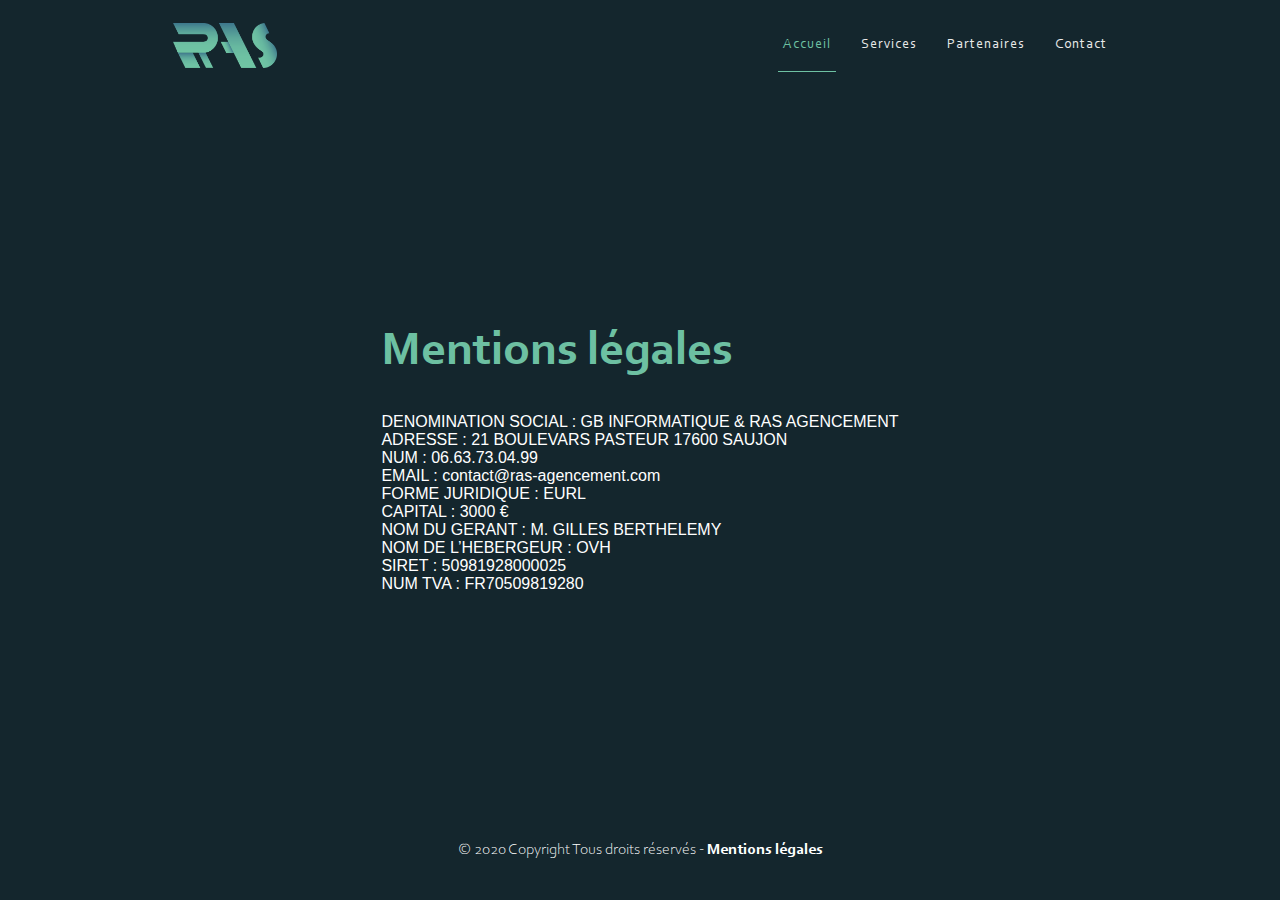
==== mentions-legales/index.html @ 73e7c4ba "Update" ====
<!DOCTYPE html>
<html lang="fr">
    <head>
        <!-- Default meta -->
        <meta charset="utf-8">
        <meta name="viewport" content="width=device-width, height=device-height, initial-scale=1">

        <meta name='author' content='Quentin Sar, Netinq'>
        <meta name='owner' content='Retail Atlantique Solution Agencement'>
        <meta name='subject' content="Retail Atlantique Solution Agencement">

        <meta name='identifier-URL' content='ras-agencement.fr'>
        <meta name="description" content="Notre équipe d'experts vous accompagne dans la définition de votre projet jusqu'à la fin des travaux.">
        <meta name='reply-to' content='contact@ras-agencement.fr'>

        <meta name='language' content='FR'>
        <meta name='target' content='all'>
        <meta name='theme-color' content='#6DC0A2'>

        <link rel='shortcut icon' type='image/png' href='../assets/media/img/icon.png'>
        <link rel="apple-touch-icon" href="../assets/media/img/icon.png" />

        <!-- Twitter Card meta -->
        <meta name='twitter:card' content='summary'>
        <meta name="twitter:title" content="Retail Atlantique Solution Agencement" />
        <meta name='twitter:url' content='https://ras-agencement.fr' />
        <meta name='twitter:domain' content='ras-agencement.fr' />
        <meta name="twitter:description" content="Notre équipe d'experts vous accompagne dans la définition de votre projet jusqu'à la fin des travaux." />
        <meta name="twitter:image" content="https://ras-agencement.com/assets/media/img/meta.png" />

        <!-- Open Graph meta -->
        <meta property='og:title' content='Mentions légalest' />
        <meta property="og:description" content="Notre équipe d'experts vous accompagne dans la définition de votre projet jusqu'à la fin des travaux." />
        <meta property="og:image" content="https://ras-agencement.com/assets/media/img/meta.png" />
        <meta property='og:type' content='website' />
        <meta property='og:url' content='https://ras-agencement.fr' />
        <meta property='og:site_name' content='Retail Atlantique Solution Agencement' />
        <meta property='author' content='Quentin Sar' />
        <meta property='profile:gender' content='male' />
        <meta property="og:locale" content="fr_FR" />

        <!-- IOS meta -->
        <meta name="apple-mobile-web-app-title" content="Retail Atlantique Solution Agencement">
        <meta name="apple-mobile-web-app-capable" content="yes" />
        <meta name="apple-mobile-web-app-status-bar-style" content="black-translucent" />

        <!-- Primary Meta Tags -->
        <title>Mentions légales</title>
        <meta name="title" content="Mentions légales">

        <!-- STATIC Stylesheet -->
        <link rel="stylesheet" type="text/css" href="../assets/css/master.css">
        <link rel="stylesheet" type="text/css" href="../assets/css/bootstrap-grid.css">

        <link rel="stylesheet" type="text/css" href="../assets/css/layouts/header.css">
        <link rel="stylesheet" type="text/css" href="../assets/css/layouts/footer.css">
        <link rel="stylesheet" type="text/css" href="../assets/css/mentions-legales.css">

        <!-- STATIC Scripts -->
        <script type="text/javascript" src="../assets/js/jquery.js"></script>
        
    </head>
    
    <body>
        <header>
            <a href="/"><img id="header-logo" src="../assets/media/img/logo.png" alt="logo"/></a>
            <nav id="header-nav" class="d-none d-sm-flex">
                <a class="nav-link" href="/#accueil"><div class="nav-selected">Accueil</div></a>
                <a class="nav-link" href="/#services"><div>Services</div></a>
                <a class="nav-link" href="/#partenaires"><div>Partenaires</div></a>
                <a class="nav-link" href="/#contact"><div>Contact</div></a>
            </nav>
        </header>
        <section>
            <div class="offset-1 col-10" id="content">
                <div>
                    <h1>Mentions légales</h1>
                    <p style="white-space: pre-line;">DENOMINATION SOCIAL : GB INFORMATIQUE & RAS AGENCEMENT
                        ADRESSE : 21 BOULEVARS PASTEUR 17600 SAUJON
                        NUM : 06.63.73.04.99
                        EMAIL : contact@ras-agencement.com
                        FORME JURIDIQUE : EURL
                        CAPITAL : 3000 €
                        NOM DU GERANT : M. GILLES BERTHELEMY
                        NOM DE L’HEBERGEUR : OVH
                        SIRET : 50981928000025
                        NUM TVA : FR70509819280
                        </p>
                </div>
            </div>
        </section>
        <footer>
            © 2020 Copyright Tous droits réservés - <a href="/mentions-legales">Mentions légales</a>
        </footer>
    </body>
</html>
---- assets/css/master.css ----
:root {
  font-family: Corbel;
}

html {
  scroll-behavior: smooth !important;
}

body { 
  margin: 0;
  padding: 0;
  overflow-x: hidden;
}

section {
  min-height: 100vh;
  width: 100vw !important;
  margin: 0 !important;
  padding: 0;
  overflow-x: hidden;
  position: relative;
}

@font-face {
  font-family: Corbel;
  src: url(../fonts/CORBEL.TTF);
}
@font-face {
  font-family: Corbel Bold;
  src: url(../fonts/Corbel\ Bold.ttf);
}
@font-face {
  font-family: Corbel Italic;
  src: url(../fonts/Corbel\ Italic.ttf);
}
@font-face {
  font-family: Corbel Light;
  src: url(../fonts/corbel-light.ttf);
}

a {
  text-decoration: none !important;
}
---- assets/css/layouts/header.css ----
header {
    height: 10vh;
    width: calc(100vw / 12 * 10 - 30px);
    left: calc(100vw / 12 + 15px);
    position: fixed;
    background-color: #14262D;
    z-index: 100000;
}

header #header-logo {
    height: 5vh;
    margin-top: 2.5vh;
    margin-left: calc((100vw / 12 * 4) * 12 / 100 );
}

header #header-nav {
    display: flex;
    flex-direction: row;
    position: absolute;
    right: calc((100vw / 12 * 4) * 12 / 100 - 15px);
    top: 0;
    height: 10vh;
    line-height: 10vh;
}

header #header-nav div {
    padding-left: 15px;
    padding-right: 15px;
    color: #e9e9e9;
    font-family: Corbel;
    letter-spacing: 1px;
    position: relative;
    font-size: .9rem;
}

@media screen and (min-width: 1400px) {
    header #header-nav div {
        font-size: 1.2rem;
    }
}

header #header-nav div:hover {
    background-color: #1e3944;
}

header #header-nav .nav-selected {
    color: #6EC1A3;
}
header #header-nav .nav-selected::before {
    content: " ";
    position: absolute;
    height: 1px;
    width: calc(100% - 20px);
    bottom: 20%;
    left: 10px;
    background-color: #6EC1A3;
}
---- assets/css/layouts/footer.css ----
footer {
  height: 100px;
  width: 100vw;
  background-color: #14262D;
  text-align: center;
  line-height: 100px;
  color: #ffffff;
  font-family: Corbel Light;
}
footer a {
  color: #ffffff;
  font-family: Corbel Bold;
}
---- assets/css/mentions-legales.css ----
section {
  padding-top: 100px;
  min-height: calc(100vh - 100px);
  background-color: #14262D;
  display: flex;
  flex-direction: column;
  justify-content: center;
}

#content {
  display: flex;
  flex-direction: row;
  justify-content: center;
}

section h1 {
  color: #6DC0A2;
  font-family: Corbel Bold;
  font-size: 3rem;

}

section p {
  color: #ffffff;
  font-family: Arial, Helvetica, sans-serif;
  text-align: left;
}
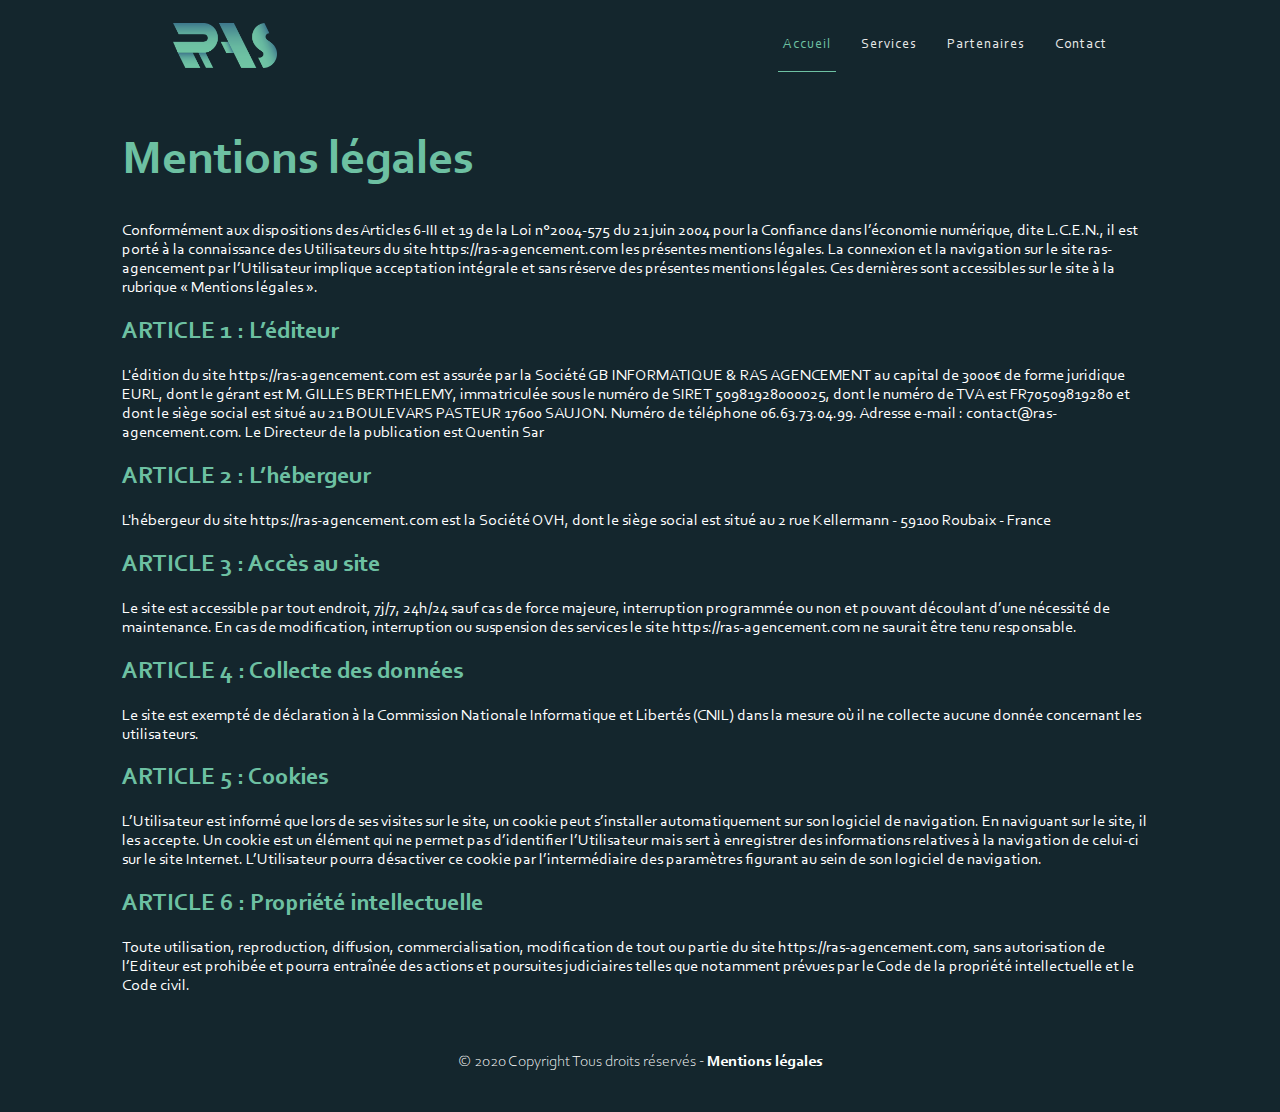
==== commit f3b46690: "Update" ====
--- a/mentions-legales/index.html
+++ b/mentions-legales/index.html
@@ -74,18 +74,24 @@
         <section>
             <div class="offset-1 col-10" id="content">
                 <div>
-                    <h1>Mentions légales</h1>
-                    <p style="white-space: pre-line;">DENOMINATION SOCIAL : GB INFORMATIQUE & RAS AGENCEMENT
-                        ADRESSE : 21 BOULEVARS PASTEUR 17600 SAUJON
-                        NUM : 06.63.73.04.99
-                        EMAIL : contact@ras-agencement.com
-                        FORME JURIDIQUE : EURL
-                        CAPITAL : 3000 €
-                        NOM DU GERANT : M. GILLES BERTHELEMY
-                        NOM DE L’HEBERGEUR : OVH
-                        SIRET : 50981928000025
-                        NUM TVA : FR70509819280
-                        </p>
+         <h1>Mentions légales</h1>
+        <p>Conformément aux dispositions des Articles 6-III et 19 de la Loi n°2004-575 du 21 juin 2004 pour la Confiance dans l’économie numérique, dite L.C.E.N., il est porté à la connaissance des Utilisateurs du site https://ras-agencement.com les présentes mentions légales. La connexion et la navigation sur le site ras-agencement par l’Utilisateur implique acceptation intégrale et sans réserve des présentes mentions légales. Ces dernières sont accessibles sur le site à la rubrique « Mentions légales ».
+        </p>
+        <h2>ARTICLE 1 : L’éditeur</h2>
+        <p>L'édition du site https://ras-agencement.com est assurée par la Société GB INFORMATIQUE & RAS AGENCEMENT au capital de 3000€ de forme juridique EURL, dont le gérant est M. GILLES BERTHELEMY, immatriculée sous le numéro de SIRET 50981928000025, dont le numéro de TVA est FR70509819280 et dont le siège social est situé au 21 BOULEVARS PASTEUR 17600 SAUJON. 
+        Numéro de téléphone 06.63.73.04.99.
+        Adresse e-mail : contact@ras-agencement.com.
+        Le Directeur de la publication est Quentin Sar</p>
+        <h2>ARTICLE 2 : L’hébergeur</h2>
+        <p>L'hébergeur du site https://ras-agencement.com est la Société OVH, dont le siège social est situé au 2 rue Kellermann - 59100 Roubaix - France</p>
+        <h2>ARTICLE 3 : Accès au site</h2>
+        <p>Le site est accessible par tout endroit, 7j/7, 24h/24 sauf cas de force majeure, interruption programmée ou non et pouvant découlant d’une nécessité de maintenance. En cas de modification, interruption ou suspension des services le site https://ras-agencement.com ne saurait être tenu responsable.</p>
+        <h2>ARTICLE 4 : Collecte des données</h2>
+        <p>Le site est exempté de déclaration à la Commission Nationale Informatique et Libertés (CNIL) dans la mesure où il ne collecte aucune donnée concernant les utilisateurs.</p>
+        <h2>ARTICLE 5 : Cookies</h2>
+        <p>L’Utilisateur est informé que lors de ses visites sur le site, un cookie peut s’installer automatiquement sur son logiciel de navigation. En naviguant sur le site, il les accepte. Un cookie est un élément qui ne permet pas d’identifier l’Utilisateur mais sert à enregistrer des informations relatives à la navigation de celui-ci sur le site Internet. L’Utilisateur pourra désactiver ce cookie par l’intermédiaire des paramètres figurant au sein de son logiciel de navigation.</p>
+        <h2>ARTICLE 6 : Propriété intellectuelle</h2>
+        <p>Toute utilisation, reproduction, diffusion, commercialisation, modification de tout ou partie du site https://ras-agencement.com, sans autorisation de l’Editeur est prohibée et pourra entraînée des actions et poursuites judiciaires telles que notamment prévues par le Code de la propriété intellectuelle et le Code civil.</p>
                 </div>
             </div>
         </section>
--- a/assets/css/layouts/footer.css
+++ b/assets/css/layouts/footer.css
@@ -10,4 +10,14 @@
 footer a {
   color: #ffffff;
   font-family: Corbel Bold;
+}
+
+@media screen and (max-width: 375px)
+{
+  footer {
+  font-size: .8rem;
+  }
+  footer a {
+    font-size: .8rem;
+  }
 }--- a/assets/css/mentions-legales.css
+++ b/assets/css/mentions-legales.css
@@ -20,8 +20,15 @@
 
 }
 
+section h2 {
+  color: #6DC0A2;
+  font-family: Corbel Bold;
+  font-size: 1.5rem;
+
+}
+
 section p {
   color: #ffffff;
-  font-family: Arial, Helvetica, sans-serif;
+  font-family: Corbel;
   text-align: left;
 }